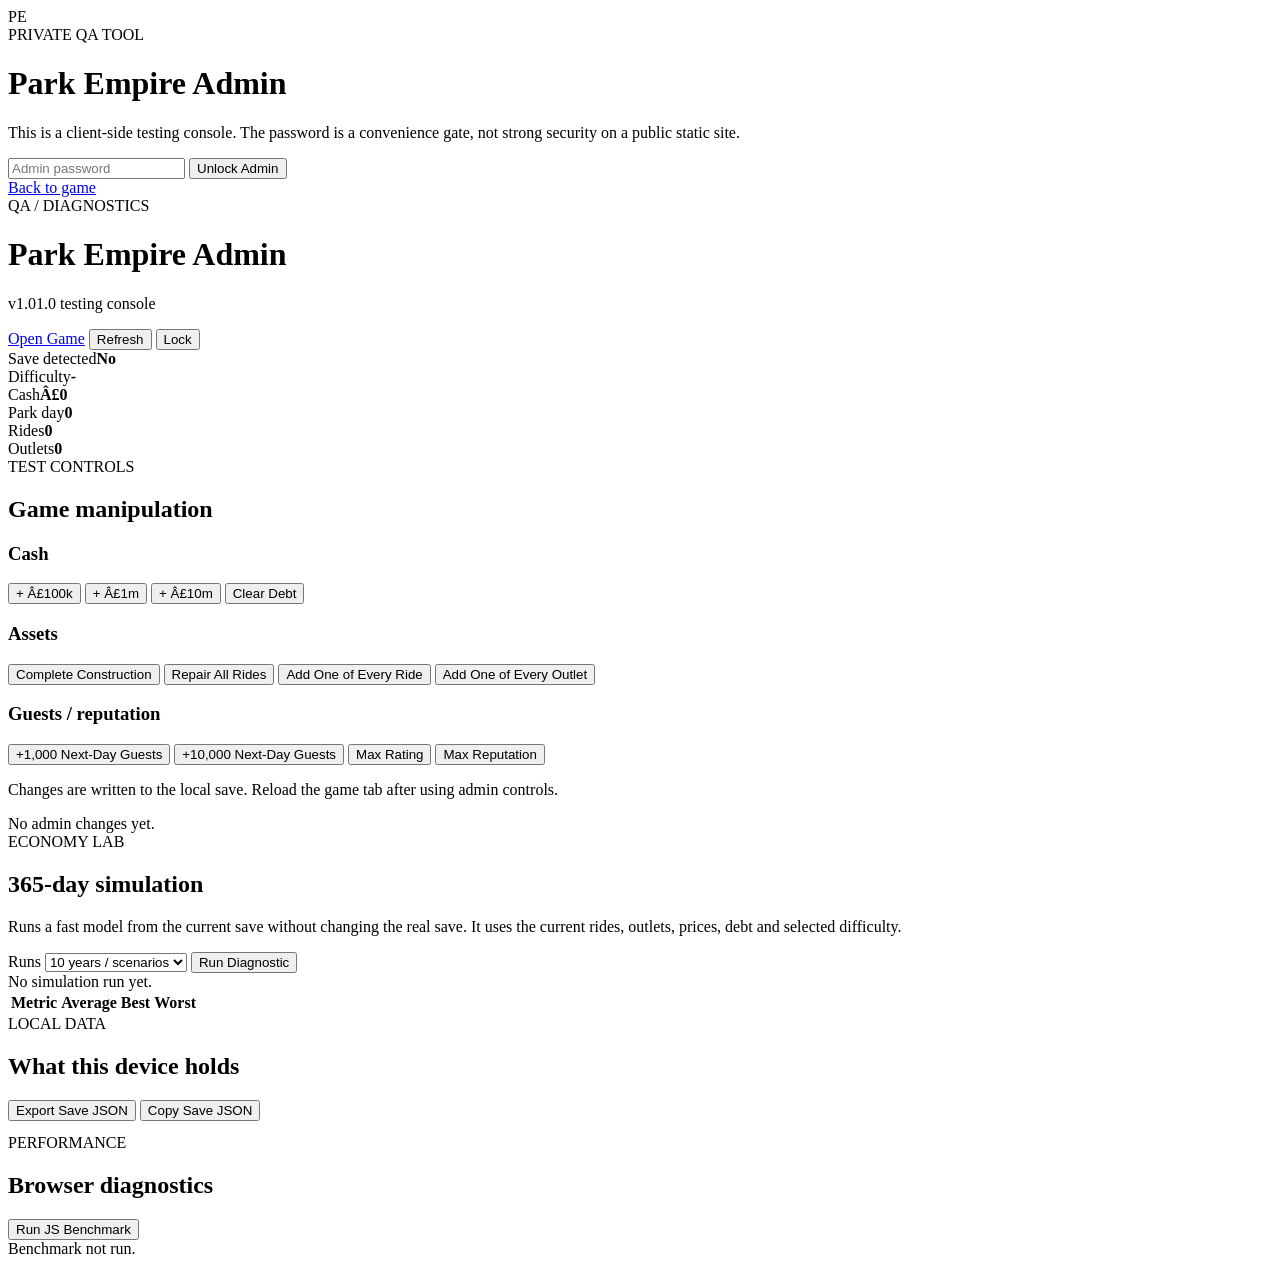
==== admin.html @ 3064e5aa "Create admin.html" ====
<!doctype html>
<html lang="en">
<head>
  <meta charset="utf-8">
  <meta name="viewport" content="width=device-width,initial-scale=1,viewport-fit=cover">
  <meta name="theme-color" content="#071b2a">
  <title>Park Empire Admin</title>
  <link rel="stylesheet" href="admin.css">
</head>
<body>
<div id="loginScreen" class="login-screen">
  <div class="login-card">
    <div class="admin-logo">PE</div>
    <span>PRIVATE QA TOOL</span>
    <h1>Park Empire Admin</h1>
    <p>This is a client-side testing console. The password is a convenience gate, not strong security on a public static site.</p>
    <input id="passwordInput" type="password" inputmode="numeric" placeholder="Admin password">
    <button id="loginBtn">Unlock Admin</button>
    <div id="loginError"></div>
    <a href="index.html">Back to game</a>
  </div>
</div>

<div id="adminApp" class="admin-app hidden">
  <header>
    <div>
      <span>QA / DIAGNOSTICS</span>
      <h1>Park Empire Admin</h1>
      <p>v1.01.0 testing console</p>
    </div>
    <div class="header-actions">
      <a href="index.html">Open Game</a>
      <button id="refreshBtn">Refresh</button>
      <button id="logoutBtn">Lock</button>
    </div>
  </header>

  <main>
    <section class="summary-grid">
      <div><span>Save detected</span><strong id="saveDetected">No</strong></div>
      <div><span>Difficulty</span><strong id="adminDifficulty">-</strong></div>
      <div><span>Cash</span><strong id="adminCash">Â£0</strong></div>
      <div><span>Park day</span><strong id="adminDay">0</strong></div>
      <div><span>Rides</span><strong id="adminRides">0</strong></div>
      <div><span>Outlets</span><strong id="adminOutlets">0</strong></div>
    </section>

    <div class="admin-grid">
      <section class="panel">
        <div class="panel-head"><div><span>TEST CONTROLS</span><h2>Game manipulation</h2></div></div>

        <h3>Cash</h3>
        <div class="button-grid">
          <button data-cash="100000">+ Â£100k</button>
          <button data-cash="1000000">+ Â£1m</button>
          <button data-cash="10000000">+ Â£10m</button>
          <button id="clearDebtBtn">Clear Debt</button>
        </div>

        <h3>Assets</h3>
        <div class="button-grid">
          <button id="completeRidesBtn">Complete Construction</button>
          <button id="repairRidesBtn">Repair All Rides</button>
          <button id="addAllRidesBtn">Add One of Every Ride</button>
          <button id="addAllOutletsBtn">Add One of Every Outlet</button>
        </div>

        <h3>Guests / reputation</h3>
        <div class="button-grid">
          <button data-guests="1000">+1,000 Next-Day Guests</button>
          <button data-guests="10000">+10,000 Next-Day Guests</button>
          <button id="maxRatingBtn">Max Rating</button>
          <button id="maxReputationBtn">Max Reputation</button>
        </div>

        <p class="hint">Changes are written to the local save. Reload the game tab after using admin controls.</p>
        <div id="adminActionLog" class="action-log">No admin changes yet.</div>
      </section>

      <section class="panel">
        <div class="panel-head"><div><span>ECONOMY LAB</span><h2>365-day simulation</h2></div></div>
        <p class="hint">Runs a fast model from the current save without changing the real save. It uses the current rides, outlets, prices, debt and selected difficulty.</p>
        <div class="sim-controls">
          <label>Runs
            <select id="simRuns">
              <option value="1">1 year</option>
              <option value="10" selected>10 years / scenarios</option>
              <option value="50">50 scenarios</option>
            </select>
          </label>
          <button id="runYearBtn">Run Diagnostic</button>
        </div>
        <div id="simulationSummary" class="simulation-summary">No simulation run yet.</div>
        <div class="table-wrap">
          <table>
            <thead><tr><th>Metric</th><th>Average</th><th>Best</th><th>Worst</th></tr></thead>
            <tbody id="simulationTable"></tbody>
          </table>
        </div>
      </section>

      <section class="panel">
        <div class="panel-head"><div><span>LOCAL DATA</span><h2>What this device holds</h2></div></div>
        <div id="storageSummary" class="diagnostic-list"></div>
        <button id="exportSaveBtn">Export Save JSON</button>
        <button id="copySaveBtn">Copy Save JSON</button>
        <pre id="savePreview"></pre>
      </section>

      <section class="panel">
        <div class="panel-head"><div><span>PERFORMANCE</span><h2>Browser diagnostics</h2></div></div>
        <div id="performanceDiagnostics" class="diagnostic-list"></div>
        <button id="benchmarkBtn">Run JS Benchmark</button>
        <div id="benchmarkResult" class="benchmark-result">Benchmark not run.</div>
      </section>
    </div>
  </main>
</div>
<script src="admin.js"></script>
</body>
</html>
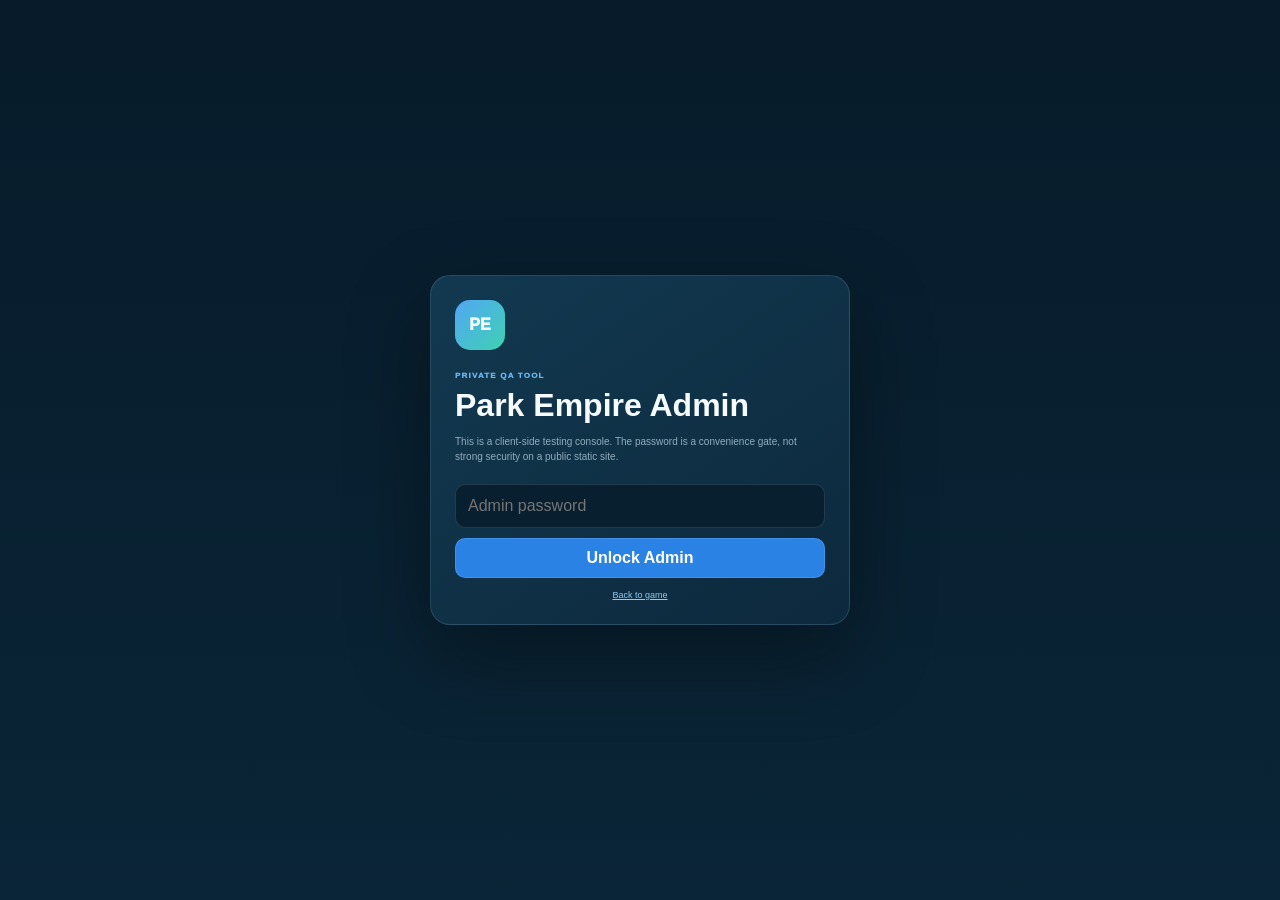
==== commit f8c6ee75: "Add files via upload" ====
--- a/admin.html
+++ b/admin.html
@@ -39,7 +39,7 @@
     <section class="summary-grid">
       <div><span>Save detected</span><strong id="saveDetected">No</strong></div>
       <div><span>Difficulty</span><strong id="adminDifficulty">-</strong></div>
-      <div><span>Cash</span><strong id="adminCash">Â£0</strong></div>
+      <div><span>Cash</span><strong id="adminCash">&pound;0</strong></div>
       <div><span>Park day</span><strong id="adminDay">0</strong></div>
       <div><span>Rides</span><strong id="adminRides">0</strong></div>
       <div><span>Outlets</span><strong id="adminOutlets">0</strong></div>
@@ -51,9 +51,9 @@
 
         <h3>Cash</h3>
         <div class="button-grid">
-          <button data-cash="100000">+ Â£100k</button>
-          <button data-cash="1000000">+ Â£1m</button>
-          <button data-cash="10000000">+ Â£10m</button>
+          <button data-cash="100000">+ &pound;100k</button>
+          <button data-cash="1000000">+ &pound;1m</button>
+          <button data-cash="10000000">+ &pound;10m</button>
           <button id="clearDebtBtn">Clear Debt</button>
         </div>
 
@@ -118,4 +118,4 @@
 </div>
 <script src="admin.js"></script>
 </body>
-</html>
+</html>
--- a/admin.css
+++ b/admin.css
@@ -0,0 +1,10 @@
+:root{--bg:#071b2a;--panel:#0f2d43;--panel2:#123950;--line:rgba(190,225,245,.14);--text:#f5fbff;--muted:#91adbf;--blue:#52a7f3;--teal:#3ed1b4;--amber:#f2bf5c;--red:#ff7c8c}
+*{box-sizing:border-box}body{margin:0;min-height:100vh;font-family:-apple-system,BlinkMacSystemFont,"Segoe UI",sans-serif;background:linear-gradient(180deg,#071b2a,#0a2537);color:var(--text)}button,input,select{font:inherit}.hidden{display:none!important}
+.login-screen{min-height:100vh;display:grid;place-items:center;padding:20px}.login-card{width:min(420px,100%);padding:24px;border-radius:20px;background:linear-gradient(145deg,#123950,#0d293d);border:1px solid var(--line);box-shadow:0 30px 80px rgba(0,0,0,.35)}
+.admin-logo{width:50px;height:50px;border-radius:15px;background:linear-gradient(135deg,#52a7f3,#3ed1b4);display:grid;place-items:center;font-weight:950;margin-bottom:14px}.login-card>span,header span,.panel-head span{font-size:8px;font-weight:950;color:#6cb5ef;letter-spacing:1.2px}.login-card h1{margin:5px 0}.login-card p,.hint{color:var(--muted);font-size:10px;line-height:1.5}.login-card input{width:100%;padding:12px;border-radius:10px;border:1px solid var(--line);background:#081f30;color:white;margin:10px 0}.login-card button,.panel button,.header-actions button,.header-actions a{min-height:40px;border-radius:10px;border:1px solid rgba(190,225,245,.16);background:#16405a;color:#fff;padding:8px 11px;font-weight:850;text-decoration:none}.login-card button{width:100%;background:#2b82e5}.login-card a{display:block;text-align:center;margin-top:12px;color:#92c7ef;font-size:9px}.login-card #loginError{color:#ff9eaa;font-size:9px;margin-top:8px}
+header{display:flex;justify-content:space-between;align-items:center;gap:12px;padding:16px 20px;background:#0b2639;border-bottom:1px solid var(--line)}header h1{margin:3px 0;font-size:23px}header p{margin:0;color:var(--muted);font-size:9px}.header-actions{display:flex;gap:7px;flex-wrap:wrap}
+main{width:min(1300px,100%);margin:auto;padding:18px}.summary-grid{display:grid;grid-template-columns:repeat(6,1fr);gap:8px;margin-bottom:12px}.summary-grid>div{padding:12px;border-radius:12px;background:#0e2b40;border:1px solid var(--line)}.summary-grid span{display:block;font-size:7px;color:var(--muted)}.summary-grid strong{display:block;margin-top:4px;font-size:14px}
+.admin-grid{display:grid;grid-template-columns:1fr 1fr;gap:12px}.panel{padding:16px;border-radius:16px;background:linear-gradient(145deg,#103148,#0c2639);border:1px solid var(--line);box-shadow:0 15px 40px rgba(0,0,0,.15)}.panel h2{margin:3px 0 10px}.panel h3{margin:16px 0 7px;font-size:11px}.button-grid{display:grid;grid-template-columns:1fr 1fr;gap:7px}.panel button{background:#16445f}.panel button:hover{background:#1c526f}.action-log,.benchmark-result,.simulation-summary{padding:10px;margin-top:10px;border-radius:9px;background:#081f30;color:#b9d1df;font-size:9px;line-height:1.45}
+.sim-controls{display:flex;gap:8px;align-items:end}.sim-controls label{flex:1;font-size:9px;color:var(--muted)}.sim-controls select{display:block;width:100%;margin-top:5px;padding:10px;border-radius:9px;background:#081f30;color:white;border:1px solid var(--line)}.table-wrap{overflow:auto;margin-top:10px}table{width:100%;border-collapse:collapse;font-size:9px}th,td{padding:8px;border-bottom:1px solid var(--line);text-align:right}th:first-child,td:first-child{text-align:left}th{color:#789db5;font-size:7px}
+.diagnostic-list{display:grid}.diagnostic-list>div{display:flex;justify-content:space-between;gap:12px;padding:8px 0;border-bottom:1px solid var(--line);font-size:9px}.diagnostic-list span{color:var(--muted)}pre{max-height:260px;overflow:auto;padding:10px;border-radius:9px;background:#061a28;color:#b9d2e2;font-size:7px;white-space:pre-wrap;word-break:break-word}
+@media(max-width:900px){.summary-grid{grid-template-columns:1fr 1fr 1fr}.admin-grid{grid-template-columns:1fr}}@media(max-width:520px){header{align-items:flex-start}.summary-grid{grid-template-columns:1fr 1fr}.button-grid{grid-template-columns:1fr}.sim-controls{display:grid}.header-actions{justify-content:flex-end}}
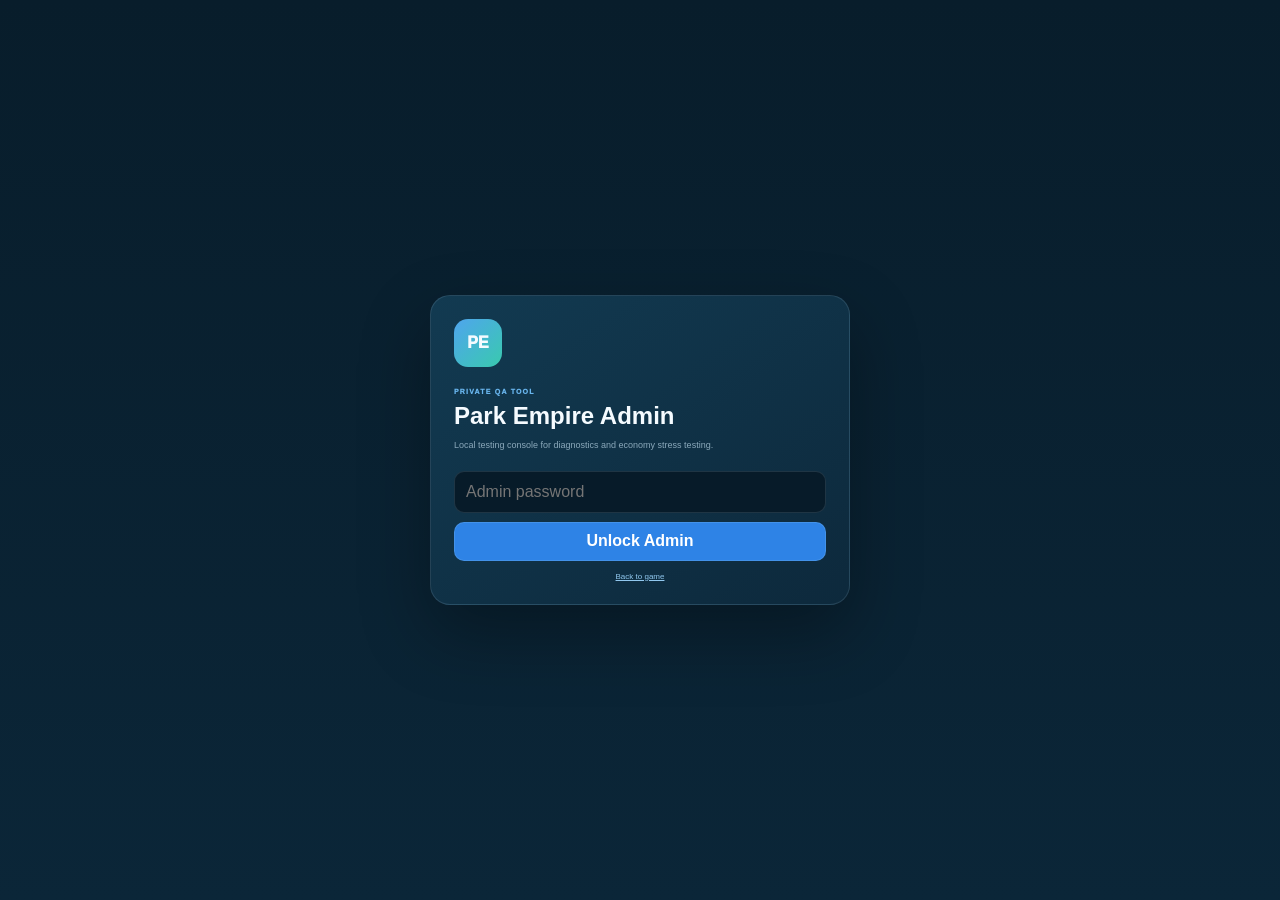
==== commit 06733f02: "Add files via upload" ====
--- a/admin.html
+++ b/admin.html
@@ -3,7 +3,7 @@
 <head>
   <meta charset="utf-8">
   <meta name="viewport" content="width=device-width,initial-scale=1,viewport-fit=cover">
-  <meta name="theme-color" content="#071b2a">
+  <meta name="theme-color" content="#081d2b">
   <title>Park Empire Admin</title>
   <link rel="stylesheet" href="admin.css">
 </head>
@@ -13,7 +13,7 @@
     <div class="admin-logo">PE</div>
     <span>PRIVATE QA TOOL</span>
     <h1>Park Empire Admin</h1>
-    <p>This is a client-side testing console. The password is a convenience gate, not strong security on a public static site.</p>
+    <p>Local testing console for diagnostics and economy stress testing.</p>
     <input id="passwordInput" type="password" inputmode="numeric" placeholder="Admin password">
     <button id="loginBtn">Unlock Admin</button>
     <div id="loginError"></div>
@@ -22,14 +22,14 @@
 </div>
 
 <div id="adminApp" class="admin-app hidden">
-  <header>
+  <header class="admin-header">
     <div>
       <span>QA / DIAGNOSTICS</span>
       <h1>Park Empire Admin</h1>
-      <p>v1.01.0 testing console</p>
+      <p>v1.02.0 testing console</p>
     </div>
-    <div class="header-actions">
-      <a href="index.html">Open Game</a>
+    <div class="admin-header-actions">
+      <a href="index.html">Game</a>
       <button id="refreshBtn">Refresh</button>
       <button id="logoutBtn">Lock</button>
     </div>
@@ -37,85 +37,134 @@
 
   <main>
     <section class="summary-grid">
-      <div><span>Save detected</span><strong id="saveDetected">No</strong></div>
+      <div><span>Save</span><strong id="saveDetected">No</strong></div>
       <div><span>Difficulty</span><strong id="adminDifficulty">-</strong></div>
-      <div><span>Cash</span><strong id="adminCash">&pound;0</strong></div>
-      <div><span>Park day</span><strong id="adminDay">0</strong></div>
+      <div><span>Cash</span><strong id="adminCash">GBP 0</strong></div>
+      <div><span>Day</span><strong id="adminDay">0</strong></div>
       <div><span>Rides</span><strong id="adminRides">0</strong></div>
       <div><span>Outlets</span><strong id="adminOutlets">0</strong></div>
     </section>
 
-    <div class="admin-grid">
-      <section class="panel">
-        <div class="panel-head"><div><span>TEST CONTROLS</span><h2>Game manipulation</h2></div></div>
+    <nav class="admin-tabs">
+      <button class="active" data-admin-tab="controls">Controls</button>
+      <button data-admin-tab="simulation">Simulation</button>
+      <button data-admin-tab="data">Local Data</button>
+      <button data-admin-tab="performance">Performance</button>
+    </nav>
 
-        <h3>Cash</h3>
-        <div class="button-grid">
-          <button data-cash="100000">+ &pound;100k</button>
-          <button data-cash="1000000">+ &pound;1m</button>
-          <button data-cash="10000000">+ &pound;10m</button>
-          <button id="clearDebtBtn">Clear Debt</button>
+    <section id="controls" class="admin-tab active">
+      <div class="panel">
+        <div class="panel-head">
+          <div><span>GAME MANIPULATION</span><h2>Testing controls</h2></div>
+          <small>Changes write directly to this device's local save.</small>
         </div>
 
-        <h3>Assets</h3>
-        <div class="button-grid">
-          <button id="completeRidesBtn">Complete Construction</button>
-          <button id="repairRidesBtn">Repair All Rides</button>
-          <button id="addAllRidesBtn">Add One of Every Ride</button>
-          <button id="addAllOutletsBtn">Add One of Every Outlet</button>
+        <div class="control-groups">
+          <div class="control-group">
+            <h3>Cash &amp; Debt</h3>
+            <div class="button-grid">
+              <button data-cash="100000">Add GBP 100k</button>
+              <button data-cash="1000000">Add GBP 1m</button>
+              <button data-cash="10000000">Add GBP 10m</button>
+              <button id="clearDebtBtn">Clear Debt</button>
+            </div>
+          </div>
+
+          <div class="control-group">
+            <h3>Assets</h3>
+            <div class="button-grid">
+              <button id="completeRidesBtn">Complete Construction</button>
+              <button id="repairRidesBtn">Repair All Rides</button>
+              <button id="addAllRidesBtn">Add Every Ride</button>
+              <button id="addAllOutletsBtn">Add Every Outlet</button>
+            </div>
+          </div>
+
+          <div class="control-group">
+            <h3>Guests &amp; Reputation</h3>
+            <div class="button-grid">
+              <button data-guests="1000">+1,000 Next-Day Guests</button>
+              <button data-guests="10000">+10,000 Next-Day Guests</button>
+              <button id="maxRatingBtn">Max Rating</button>
+              <button id="maxReputationBtn">Max Reputation</button>
+            </div>
+          </div>
         </div>
 
-        <h3>Guests / reputation</h3>
-        <div class="button-grid">
-          <button data-guests="1000">+1,000 Next-Day Guests</button>
-          <button data-guests="10000">+10,000 Next-Day Guests</button>
-          <button id="maxRatingBtn">Max Rating</button>
-          <button id="maxReputationBtn">Max Reputation</button>
+        <div id="adminActionLog" class="action-log">No admin changes yet.</div>
+      </div>
+    </section>
+
+    <section id="simulation" class="admin-tab">
+      <div class="panel">
+        <div class="panel-head">
+          <div><span>ECONOMY LAB</span><h2>365-day simulation</h2></div>
+          <small>Runs from the current save without changing it.</small>
         </div>
 
-        <p class="hint">Changes are written to the local save. Reload the game tab after using admin controls.</p>
-        <div id="adminActionLog" class="action-log">No admin changes yet.</div>
-      </section>
-
-      <section class="panel">
-        <div class="panel-head"><div><span>ECONOMY LAB</span><h2>365-day simulation</h2></div></div>
-        <p class="hint">Runs a fast model from the current save without changing the real save. It uses the current rides, outlets, prices, debt and selected difficulty.</p>
         <div class="sim-controls">
-          <label>Runs
+          <label>Scenarios
             <select id="simRuns">
-              <option value="1">1 year</option>
-              <option value="10" selected>10 years / scenarios</option>
-              <option value="50">50 scenarios</option>
+              <option value="1">1</option>
+              <option value="10" selected>10</option>
+              <option value="50">50</option>
             </select>
           </label>
-          <button id="runYearBtn">Run Diagnostic</button>
+          <button id="runYearBtn">Run 365-Day Diagnostic</button>
         </div>
+
         <div id="simulationSummary" class="simulation-summary">No simulation run yet.</div>
+
         <div class="table-wrap">
           <table>
             <thead><tr><th>Metric</th><th>Average</th><th>Best</th><th>Worst</th></tr></thead>
             <tbody id="simulationTable"></tbody>
           </table>
         </div>
-      </section>
+      </div>
+    </section>
 
-      <section class="panel">
-        <div class="panel-head"><div><span>LOCAL DATA</span><h2>What this device holds</h2></div></div>
+    <section id="data" class="admin-tab">
+      <div class="panel">
+        <div class="panel-head">
+          <div><span>LOCAL DATA</span><h2>What this device holds</h2></div>
+          <small>No remote-player data is available without a backend.</small>
+        </div>
+
         <div id="storageSummary" class="diagnostic-list"></div>
-        <button id="exportSaveBtn">Export Save JSON</button>
-        <button id="copySaveBtn">Copy Save JSON</button>
+
+        <div class="button-row">
+          <button id="exportSaveBtn">Export Save JSON</button>
+          <button id="copySaveBtn">Copy Save JSON</button>
+        </div>
+
         <pre id="savePreview"></pre>
-      </section>
+      </div>
+    </section>
 
-      <section class="panel">
-        <div class="panel-head"><div><span>PERFORMANCE</span><h2>Browser diagnostics</h2></div></div>
+    <section id="performance" class="admin-tab">
+      <div class="panel">
+        <div class="panel-head">
+          <div><span>PERFORMANCE</span><h2>Browser diagnostics</h2></div>
+          <small>Local browser/device information only.</small>
+        </div>
+
         <div id="performanceDiagnostics" class="diagnostic-list"></div>
-        <button id="benchmarkBtn">Run JS Benchmark</button>
+        <button id="benchmarkBtn">Run JavaScript Benchmark</button>
         <div id="benchmarkResult" class="benchmark-result">Benchmark not run.</div>
-      </section>
-    </div>
+      </div>
+    </section>
   </main>
 </div>
 <script src="admin.js"></script>
+<script>
+document.querySelectorAll('.admin-tabs button').forEach(btn=>{
+  btn.addEventListener('click',()=>{
+    document.querySelectorAll('.admin-tabs button').forEach(x=>x.classList.toggle('active',x===btn));
+    document.querySelectorAll('.admin-tab').forEach(x=>x.classList.toggle('active',x.id===btn.dataset.adminTab));
+    window.scrollTo({top:0,behavior:'smooth'});
+  });
+});
+</script>
 </body>
 </html>
--- a/admin.css
+++ b/admin.css
@@ -1,10 +1,146 @@
-:root{--bg:#071b2a;--panel:#0f2d43;--panel2:#123950;--line:rgba(190,225,245,.14);--text:#f5fbff;--muted:#91adbf;--blue:#52a7f3;--teal:#3ed1b4;--amber:#f2bf5c;--red:#ff7c8c}
-*{box-sizing:border-box}body{margin:0;min-height:100vh;font-family:-apple-system,BlinkMacSystemFont,"Segoe UI",sans-serif;background:linear-gradient(180deg,#071b2a,#0a2537);color:var(--text)}button,input,select{font:inherit}.hidden{display:none!important}
-.login-screen{min-height:100vh;display:grid;place-items:center;padding:20px}.login-card{width:min(420px,100%);padding:24px;border-radius:20px;background:linear-gradient(145deg,#123950,#0d293d);border:1px solid var(--line);box-shadow:0 30px 80px rgba(0,0,0,.35)}
-.admin-logo{width:50px;height:50px;border-radius:15px;background:linear-gradient(135deg,#52a7f3,#3ed1b4);display:grid;place-items:center;font-weight:950;margin-bottom:14px}.login-card>span,header span,.panel-head span{font-size:8px;font-weight:950;color:#6cb5ef;letter-spacing:1.2px}.login-card h1{margin:5px 0}.login-card p,.hint{color:var(--muted);font-size:10px;line-height:1.5}.login-card input{width:100%;padding:12px;border-radius:10px;border:1px solid var(--line);background:#081f30;color:white;margin:10px 0}.login-card button,.panel button,.header-actions button,.header-actions a{min-height:40px;border-radius:10px;border:1px solid rgba(190,225,245,.16);background:#16405a;color:#fff;padding:8px 11px;font-weight:850;text-decoration:none}.login-card button{width:100%;background:#2b82e5}.login-card a{display:block;text-align:center;margin-top:12px;color:#92c7ef;font-size:9px}.login-card #loginError{color:#ff9eaa;font-size:9px;margin-top:8px}
-header{display:flex;justify-content:space-between;align-items:center;gap:12px;padding:16px 20px;background:#0b2639;border-bottom:1px solid var(--line)}header h1{margin:3px 0;font-size:23px}header p{margin:0;color:var(--muted);font-size:9px}.header-actions{display:flex;gap:7px;flex-wrap:wrap}
-main{width:min(1300px,100%);margin:auto;padding:18px}.summary-grid{display:grid;grid-template-columns:repeat(6,1fr);gap:8px;margin-bottom:12px}.summary-grid>div{padding:12px;border-radius:12px;background:#0e2b40;border:1px solid var(--line)}.summary-grid span{display:block;font-size:7px;color:var(--muted)}.summary-grid strong{display:block;margin-top:4px;font-size:14px}
-.admin-grid{display:grid;grid-template-columns:1fr 1fr;gap:12px}.panel{padding:16px;border-radius:16px;background:linear-gradient(145deg,#103148,#0c2639);border:1px solid var(--line);box-shadow:0 15px 40px rgba(0,0,0,.15)}.panel h2{margin:3px 0 10px}.panel h3{margin:16px 0 7px;font-size:11px}.button-grid{display:grid;grid-template-columns:1fr 1fr;gap:7px}.panel button{background:#16445f}.panel button:hover{background:#1c526f}.action-log,.benchmark-result,.simulation-summary{padding:10px;margin-top:10px;border-radius:9px;background:#081f30;color:#b9d1df;font-size:9px;line-height:1.45}
-.sim-controls{display:flex;gap:8px;align-items:end}.sim-controls label{flex:1;font-size:9px;color:var(--muted)}.sim-controls select{display:block;width:100%;margin-top:5px;padding:10px;border-radius:9px;background:#081f30;color:white;border:1px solid var(--line)}.table-wrap{overflow:auto;margin-top:10px}table{width:100%;border-collapse:collapse;font-size:9px}th,td{padding:8px;border-bottom:1px solid var(--line);text-align:right}th:first-child,td:first-child{text-align:left}th{color:#789db5;font-size:7px}
-.diagnostic-list{display:grid}.diagnostic-list>div{display:flex;justify-content:space-between;gap:12px;padding:8px 0;border-bottom:1px solid var(--line);font-size:9px}.diagnostic-list span{color:var(--muted)}pre{max-height:260px;overflow:auto;padding:10px;border-radius:9px;background:#061a28;color:#b9d2e2;font-size:7px;white-space:pre-wrap;word-break:break-word}
-@media(max-width:900px){.summary-grid{grid-template-columns:1fr 1fr 1fr}.admin-grid{grid-template-columns:1fr}}@media(max-width:520px){header{align-items:flex-start}.summary-grid{grid-template-columns:1fr 1fr}.button-grid{grid-template-columns:1fr}.sim-controls{display:grid}.header-actions{justify-content:flex-end}}+:root{
+  --bg:#081d2b;
+  --bg2:#0b2638;
+  --panel:#103247;
+  --panel2:#123d55;
+  --line:rgba(190,225,245,.13);
+  --text:#f5fbff;
+  --muted:#8ba9bb;
+  --blue:#4fa5ee;
+  --teal:#39caae;
+  --red:#ff7d8c;
+}
+*{box-sizing:border-box}
+body{
+  margin:0;min-height:100vh;
+  font-family:-apple-system,BlinkMacSystemFont,"Segoe UI",Roboto,Helvetica,Arial,sans-serif;
+  background:linear-gradient(180deg,#081d2b,#0b2638);
+  color:var(--text);
+  -webkit-font-smoothing:antialiased
+}
+button,input,select{font:inherit}
+button{cursor:pointer}
+.hidden{display:none!important}
+
+.login-screen{min-height:100vh;display:grid;place-items:center;padding:20px}
+.login-card{
+  width:min(420px,100%);padding:23px;border-radius:20px;
+  background:linear-gradient(145deg,#123a51,#0d293c);border:1px solid var(--line);
+  box-shadow:0 28px 70px rgba(0,0,0,.32)
+}
+.admin-logo{
+  width:48px;height:48px;border-radius:14px;display:grid;place-items:center;
+  background:linear-gradient(135deg,#4fa5ee,#39caae);font-weight:950;margin-bottom:13px
+}
+.login-card>span,.admin-header span,.panel-head span{
+  color:#68b4ec;font-size:7px;font-weight:950;letter-spacing:1.2px
+}
+.login-card h1{margin:4px 0;font-size:24px}
+.login-card p{color:var(--muted);font-size:9px;line-height:1.45}
+.login-card input{
+  width:100%;padding:11px;border-radius:10px;border:1px solid var(--line);
+  background:#071b29;color:#fff;margin:9px 0
+}
+.login-card button,.panel button,.admin-header-actions button,.admin-header-actions a{
+  min-height:39px;border-radius:10px;border:1px solid rgba(190,225,245,.15);
+  background:#17445e;color:#fff;padding:8px 10px;font-weight:850;text-decoration:none
+}
+.login-card button{width:100%;background:#2e83e6}
+.login-card a{display:block;text-align:center;margin-top:11px;color:#91c8ef;font-size:8px}
+#loginError{color:#ff9dab;font-size:8px;margin-top:7px}
+
+.admin-header{
+  display:flex;justify-content:space-between;align-items:center;gap:12px;
+  padding:15px 20px;background:#0b2638;border-bottom:1px solid var(--line)
+}
+.admin-header h1{margin:3px 0;font-size:21px}
+.admin-header p{margin:0;color:var(--muted);font-size:8px}
+.admin-header-actions{display:flex;gap:6px;flex-wrap:wrap}
+.admin-header-actions a,.admin-header-actions button{min-height:36px}
+
+main{width:min(1180px,100%);margin:auto;padding:16px}
+.summary-grid{
+  display:grid;grid-template-columns:repeat(6,1fr);gap:7px;margin-bottom:10px
+}
+.summary-grid>div{
+  padding:10px;border-radius:11px;background:#0e2d42;border:1px solid var(--line)
+}
+.summary-grid span{display:block;color:var(--muted);font-size:6px}
+.summary-grid strong{display:block;margin-top:3px;font-size:12px}
+
+.admin-tabs{
+  display:flex;gap:6px;padding:7px;border-radius:12px;background:#0d2c40;border:1px solid var(--line);
+  margin-bottom:10px;overflow:auto
+}
+.admin-tabs button{
+  flex:1;min-height:37px;border-radius:9px;border:0;background:transparent;color:#9db7c8;
+  font-weight:850;font-size:8px
+}
+.admin-tabs button.active{background:#2e83e6;color:white}
+
+.admin-tab{display:none}
+.admin-tab.active{display:block}
+
+.panel{
+  padding:15px;border-radius:15px;background:linear-gradient(145deg,#103247,#0c283b);
+  border:1px solid var(--line);box-shadow:0 14px 34px rgba(0,0,0,.13)
+}
+.panel-head{
+  display:flex;justify-content:space-between;align-items:flex-start;gap:12px;margin-bottom:10px
+}
+.panel h2{margin:3px 0;font-size:18px}
+.panel-head small{color:#7899ad;font-size:7px;max-width:280px;text-align:right;line-height:1.4}
+
+.control-groups{display:grid;grid-template-columns:repeat(3,1fr);gap:10px}
+.control-group{
+  padding:11px;border-radius:11px;background:#0b2638;border:1px solid rgba(190,225,245,.09)
+}
+.control-group h3{margin:0 0 7px;font-size:10px}
+.button-grid{display:grid;grid-template-columns:1fr;gap:6px}
+.panel button{background:#17445e}
+.panel button:hover{background:#1d536f}
+.action-log,.benchmark-result,.simulation-summary{
+  margin-top:10px;padding:9px;border-radius:8px;background:#071c2a;color:#b9d2df;
+  font-size:8px;line-height:1.4
+}
+
+.sim-controls{display:grid;grid-template-columns:160px 1fr;gap:8px;align-items:end}
+.sim-controls label{font-size:8px;color:var(--muted)}
+.sim-controls select{
+  display:block;width:100%;margin-top:4px;padding:9px;border-radius:8px;
+  background:#071c2a;color:white;border:1px solid var(--line)
+}
+.table-wrap{overflow:auto;margin-top:9px}
+table{width:100%;border-collapse:collapse;font-size:8px}
+th,td{padding:7px;border-bottom:1px solid var(--line);text-align:right}
+th:first-child,td:first-child{text-align:left}
+th{color:#789db5;font-size:6px}
+
+.diagnostic-list{display:grid}
+.diagnostic-list>div{
+  display:flex;justify-content:space-between;gap:12px;padding:7px 0;border-bottom:1px solid var(--line);
+  font-size:8px
+}
+.diagnostic-list span{color:var(--muted)}
+.button-row{display:flex;gap:7px;margin-top:9px}
+.button-row button{flex:1}
+pre{
+  max-height:300px;overflow:auto;padding:9px;border-radius:8px;background:#061925;
+  color:#b9d2e2;font-size:7px;white-space:pre-wrap;word-break:break-word
+}
+
+@media(max-width:900px){
+  .summary-grid{grid-template-columns:1fr 1fr 1fr}
+  .control-groups{grid-template-columns:1fr}
+}
+@media(max-width:520px){
+  .admin-header{align-items:flex-start;padding:13px}
+  .admin-header-actions{justify-content:flex-end}
+  main{padding:12px}
+  .summary-grid{grid-template-columns:1fr 1fr}
+  .admin-tabs{position:sticky;top:0;z-index:20;background:#0d2c40}
+  .admin-tabs button{min-width:78px}
+  .sim-controls{grid-template-columns:1fr}
+  .panel-head{display:block}
+  .panel-head small{display:block;text-align:left;margin-top:4px}
+}
